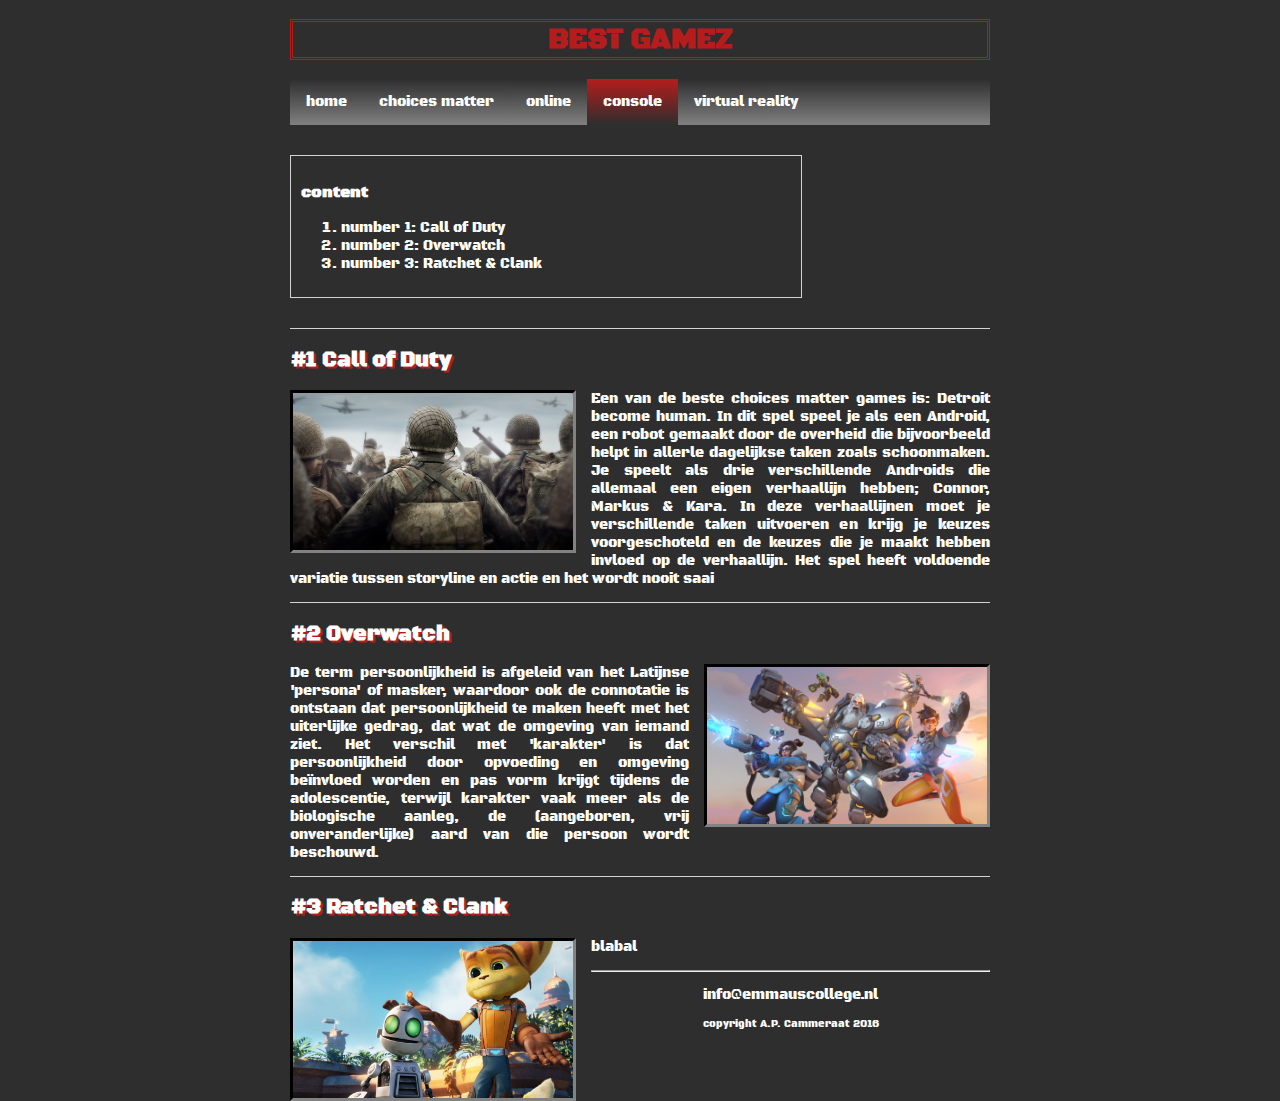
==== console.html @ 1f6e499d "Add files via upload" ====
<!DOCTYPE html>

<html>

    <head>
        <link rel="stylesheet" href="style.css">
        <title>Dit is een eenvoudige website</title>
        <link href='https://fonts.googleapis.com/css?family=Black Ops One' rel='stylesheet'>
    </head>
    
    <body>
        <main>
            <header>
                <h1 class="belangrijk">BEST GAMEZ</h1>
            </header>
            
            <nav>
                <ul>
                    <li><a href="home.html">home</a></li>
                    <li><a href="choices-matter.html">choices matter</a></li>
                    <li><a href="online.html">online</a></li>
                    <li><a class="active" href="console.html">console</a></li>
                    <li><a href="vr.html">virtual reality</a></li>
                </ul>
            </nav>

            <article>
           
            <div id="content"><h3 > content </h3>
            <ol>
             <li><a href="#nummer1">number 1: Call of Duty</a></li>
             <li><a href="#nummer2">number 2: Overwatch</a></li>
             <li><a href="#nummer3">number 3: Ratchet & Clank</a></li>
            </ol>
            </div> 

         <!-- nummer 1 -->

            <div class="tussentitel"><h2 id="nummer1"> #1 Call of Duty </h2>
                <p><img class="zweefLinks" src="afbeeldingen/cod.jpg">Een van de beste choices matter games is: Detroit become human. In dit spel speel je als een Android, een robot gemaakt door de overheid die bijvoorbeeld helpt in allerle dagelijkse taken zoals schoonmaken. Je speelt als drie verschillende Androids die allemaal een eigen verhaallijn hebben; Connor, Markus & Kara. In deze verhaallijnen moet je verschillende taken uitvoeren en krijg je keuzes voorgeschoteld en de keuzes die je maakt hebben invloed op de verhaallijn. Het spel heeft voldoende variatie tussen storyline en actie en het wordt nooit saai</p>  
            </div>

         <!-- nummer 2 -->

            <div class="tussentitel"><h2 id="nummer2">#2 Overwatch </h2>
                <p><img class="zweefRechts" src="afbeeldingen/Overwatch.png">De term persoonlijkheid is afgeleid van het Latijnse 'persona' of masker, waardoor ook de connotatie is ontstaan dat persoonlijkheid te maken heeft met het uiterlijke gedrag, dat wat de omgeving van iemand ziet. Het verschil met 'karakter' is dat persoonlijkheid door opvoeding en omgeving beïnvloed worden en pas vorm krijgt tijdens de adolescentie, terwijl karakter vaak meer als de biologische aanleg, de (aangeboren, vrij onveranderlijke) aard van die persoon wordt beschouwd.</p>
            </div>

         <!-- nummer 3 -->

            <div class="tussentitel"><h2 id="nummer3"> #3 Ratchet & Clank </h2>
                <p><img class="zweefLinks" src="afbeeldingen/ratchetandclank.jpg"> blabal </p>
            </div>

            </article>

         <!-- footer -->
            
            <footer>
                <hr/>
                <p>info@emmauscollege.nl</p>
                <p class="smalltext">copyright A.P. Cammeraat 2016</p>
            </footer>
        
        </main>
    
    </body>

</html>
---- style.css ----
/* Basislayout */

html, body {
    height: 100%;
    padding: 0;
    background-color:rgb(46,46,46);  
    color: white;
    font-family: 'Black Ops One';font-size: 14px;
}


main {
    margin: 0 auto;
    width: 700px;
    position: relative;
}


article {
    text-align: justify;
}


header {
    color: skyblue;
    text-align: center;
}


footer {
    text-align: center;
    padding-bottom: 10px;
}


/* specifieke stijlen */

img.zweefLinks {
    float: left;
    margin-right: 15px;
    overflow: hidden;
    width: 40%;
    border: inset rgb(46,46,46);
}

img.zweefRechts {
    float:right;
    margin-left:15px;
    width: 40%;
    border: inset rgb(46,46,46);
}

.smalltext {
    font-size: 0.7em;
}

a {
    color: white;
    text-decoration: none;
}

a:hover {
    text-decoration: underline;
}
.belangrijk {
    color:rgb(181, 29, 29);
    border: double rgb(181, 29, 29);
}

h2 .belangrijk {
    padding: 5px;
}

.tussentitel {
    border-top: 1px solid lightgray;
}

#content {
    border: 1px solid lightgray;
    margin-top: 30px;
    margin-bottom: 30px;
    padding: 10px;
    width: 70%;
}

h2 {
    clear:both;
    text-shadow: 2px 2px rgb(181, 29, 29);
}

@font-face {
  font-family: Rubik;
  src: url(Rubik-Italic.ttf);
}


/* navigatiebalk */

nav ul {
    list-style-type: none;
    margin: auto;
    padding: 0;
    background-color: rgb(71,71,71);
    background-image: linear-gradient(rgb(46,46,46), gray);
    overflow: hidden;
}

nav ul li {
    float: left;
}

nav li a {
    display: block;
    color: white;
    text-align: center;
    padding: 14px 16px;
    text-decoration: none;
}

nav li a:hover {
    background-color: rgb(46,46,46);
     background-image: linear-gradient(gray, rgb(46,46,46));
}

nav li a.active {
    background-color:rgb(181, 29, 29);
    background-image: linear-gradient(rgb(181, 29, 29), rgb(46, 46, 46));
}

/* slideshow */

/* Slideshow container */
.slideshow-container {
  position: relative;
  margin: auto;
}

/* Hide the images by default */
.mySlides {
  display: none;
}

/* Next & previous buttons */
.prev, .next {
  position: absolute;
  top: 50%;
  width: auto;
  margin-top: -22px;
  padding: 16px;
  color: white;
  font-weight: bold;
  font-size: 18px;
  transition: 0.6s ease;
  border-radius: 0 3px 3px 0;
  user-select: none;
}

/* Position the "next button" to the right */
.next {
  right: 0;
  border-radius: 3px 0 0 3px;
}

/* On hover, add a black background color with a little bit see-through */
.prev:hover, .next:hover {
  background-color: rgba(0,0,0,0.8);
}

.active, .dot:hover {
  background-color: #717171;
}

/* Fading animation */
.fade {
  -webkit-animation-name: fade;
  -webkit-animation-duration: 1.5s;
  animation-name: fade;
  animation-duration: 1.5s;
}

@-webkit-keyframes fade {
  from {opacity: .4} 
  to {opacity: 1}
}

@keyframes fade {
  from {opacity: .4} 
  to {opacity: 1}
}
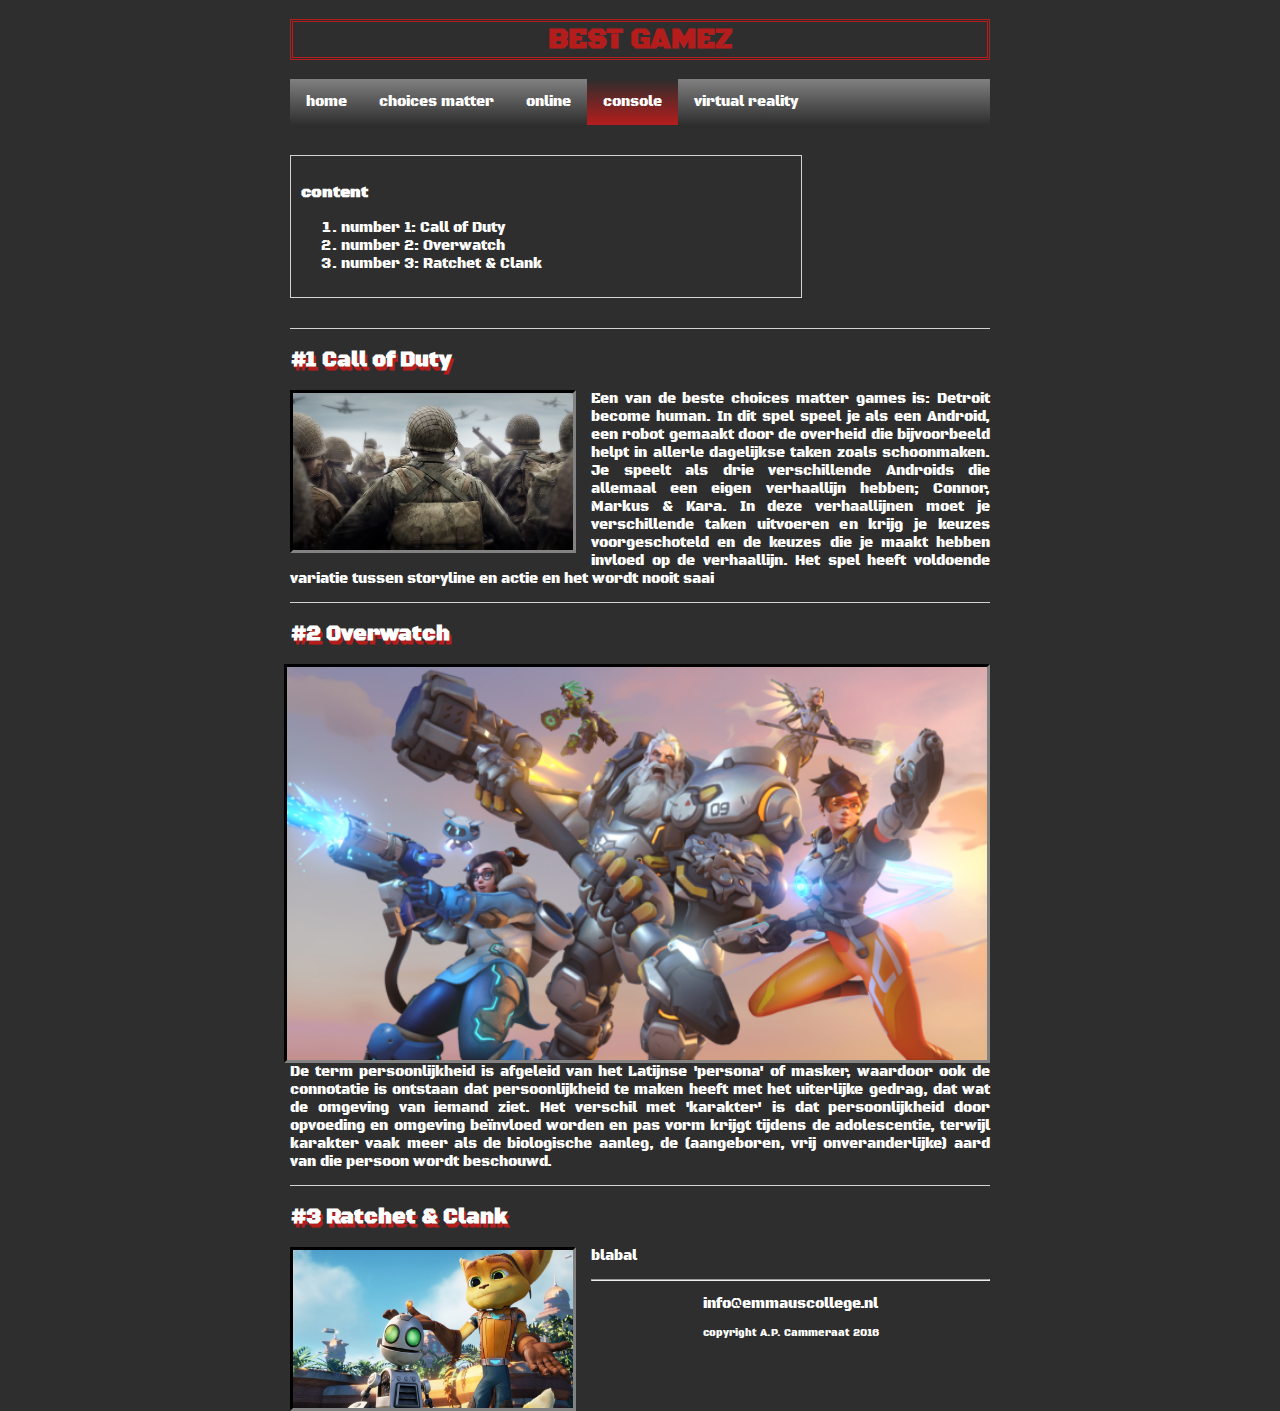
==== commit ac6642ff: "wijzigiingen" ====
--- a/console.html
+++ b/console.html
@@ -16,15 +16,45 @@
             
             <nav>
                 <ul>
-                    <li><a href="home.html">home</a></li>
-                    <li><a href="choices-matter.html">choices matter</a></li>
-                    <li><a href="online.html">online</a></li>
-                    <li><a class="active" href="console.html">console</a></li>
-                    <li><a href="vr.html">virtual reality</a></li>
+                    <!-- home -->
+                         <li><a href="index.html">home</a></li>
+
+                    <!-- choices matter -->
+
+                     <div class="dropdown">
+                         <li><a href="choices-matter.html">choices matter</a></li>
+                       <div class="dropdown-content">
+                         <p>choices matter games are games where you'll have to make different choices and these choices affect your game play</p>
+                       </div>
+                     </div>
+
+                    <!-- online -->
+ 
+                     <div class="dropdown">
+                         <li><a href="online.html">online</a></li>
+                       <div class="dropdown-content">
+                         <p>online games are games you play online but sometimes online games do recquire you to download something</p>
+                       </div>
+                     </div>
+
+                    <!-- console -->
+
+                         <li><a class="active" href="console.html">console</a></li>
+
+                    <!-- virtual reality -->
+                        
+                     <div class="dropdown">
+                         <li><a href="vr.html">virtual reality</a></li>
+                       <div class="dropdown-content">
+                         <p>virtual reality games are games you play with a virtual reality headset and make it look like the things you see are really there</p>
+                       </div>
+                     </div>
                 </ul>
             </nav>
 
             <article>
+
+         <!-- content -->
            
             <div id="content"><h3 > content </h3>
             <ol>
--- a/style.css
+++ b/style.css
@@ -32,27 +32,7 @@
     padding-bottom: 10px;
 }
 
-
-/* specifieke stijlen */
-
-img.zweefLinks {
-    float: left;
-    margin-right: 15px;
-    overflow: hidden;
-    width: 40%;
-    border: inset rgb(46,46,46);
-}
-
-img.zweefRechts {
-    float:right;
-    margin-left:15px;
-    width: 40%;
-    border: inset rgb(46,46,46);
-}
-
-.smalltext {
-    font-size: 0.7em;
-}
+/* links */
 
 a {
     color: white;
@@ -62,6 +42,14 @@
 a:hover {
     text-decoration: underline;
 }
+
+/* specifieke stijlen */
+
+.smalltext {
+    font-size: 0.7em;
+}
+
+
 .belangrijk {
     color:rgb(181, 29, 29);
     border: double rgb(181, 29, 29);
@@ -85,7 +73,7 @@
 
 h2 {
     clear:both;
-    text-shadow: 2px 2px rgb(181, 29, 29);
+    text-shadow: 2px 4px rgb(181, 29, 29);
 }
 
 @font-face {
@@ -101,7 +89,7 @@
     margin: auto;
     padding: 0;
     background-color: rgb(71,71,71);
-    background-image: linear-gradient(rgb(46,46,46), gray);
+    background-image: linear-gradient(gray, rgb(46,46,46));
     overflow: hidden;
 }
 
@@ -119,74 +107,75 @@
 
 nav li a:hover {
     background-color: rgb(46,46,46);
-     background-image: linear-gradient(gray, rgb(46,46,46));
+    background-image: linear-gradient(rgb(46,46,46), gray);
 }
 
 nav li a.active {
     background-color:rgb(181, 29, 29);
-    background-image: linear-gradient(rgb(181, 29, 29), rgb(46, 46, 46));
+    background-image: linear-gradient(rgb(46,46,46), rgb(181,29,29));
 }
 
-/* slideshow */
+/* dropdown */
 
-/* Slideshow container */
-.slideshow-container {
-  position: relative;
-  margin: auto;
+.dropdown-content {
+  display: none;
+  position: absolute;
+  background-color: gray;
+  min-width: 160px;
+  z-index: 1;
+  margin-top: 46px;
+  padding: 12px 16px;
+  color: rgb(46,46,46);
 }
 
-/* Hide the images by default */
-.mySlides {
-  display: none;
+.dropdown {
+  float: left;
+  overflow: hidden;
 }
 
-/* Next & previous buttons */
-.prev, .next {
-  position: absolute;
-  top: 50%;
-  width: auto;
-  margin-top: -22px;
-  padding: 16px;
-  color: white;
-  font-weight: bold;
-  font-size: 18px;
-  transition: 0.6s ease;
-  border-radius: 0 3px 3px 0;
-  user-select: none;
-}
-
-/* Position the "next button" to the right */
-.next {
-  right: 0;
-  border-radius: 3px 0 0 3px;
-}
-
-/* On hover, add a black background color with a little bit see-through */
-.prev:hover, .next:hover {
-  background-color: rgba(0,0,0,0.8);
-}
-
-.active, .dot:hover {
-  background-color: #717171;
-}
-
-/* Fading animation */
-.fade {
-  -webkit-animation-name: fade;
-  -webkit-animation-duration: 1.5s;
-  animation-name: fade;
-  animation-duration: 1.5s;
-}
-
-@-webkit-keyframes fade {
-  from {opacity: .4} 
-  to {opacity: 1}
-}
-
-@keyframes fade {
-  from {opacity: .4} 
-  to {opacity: 1}
+.dropdown:hover .dropdown-content {
+  display: block;
 }
 
 
+/* afbeeldingen */
 
+img.zweefLinks {
+    float: left;
+    margin-right: 15px;
+    overflow: hidden;
+    width: 40%;
+    border: inset rgb(46,46,46);
+}
+
+img.zweefRechts {
+    float:right;
+    margin-left:15px;
+    width: 40%;
+    border: inset rgb(46,46,46);
+    display: block;
+    width: 100%;
+    height: auto;
+}
+
+.box {
+  position: relative;
+  width: 40%;
+}
+
+.detroit {
+  bottom: 0; 
+  background: rgb(0, 0, 0);
+  background: rgba(0, 0, 0, 0.5);
+  color: #f1f1f1; 
+  transition: .5s ease;
+  opacity:0;
+  color: white;
+  font-size: 20px;
+  padding: 20px;
+  text-align: center;
+}
+
+.box:hover .detroit{
+    opacity: 1;
+}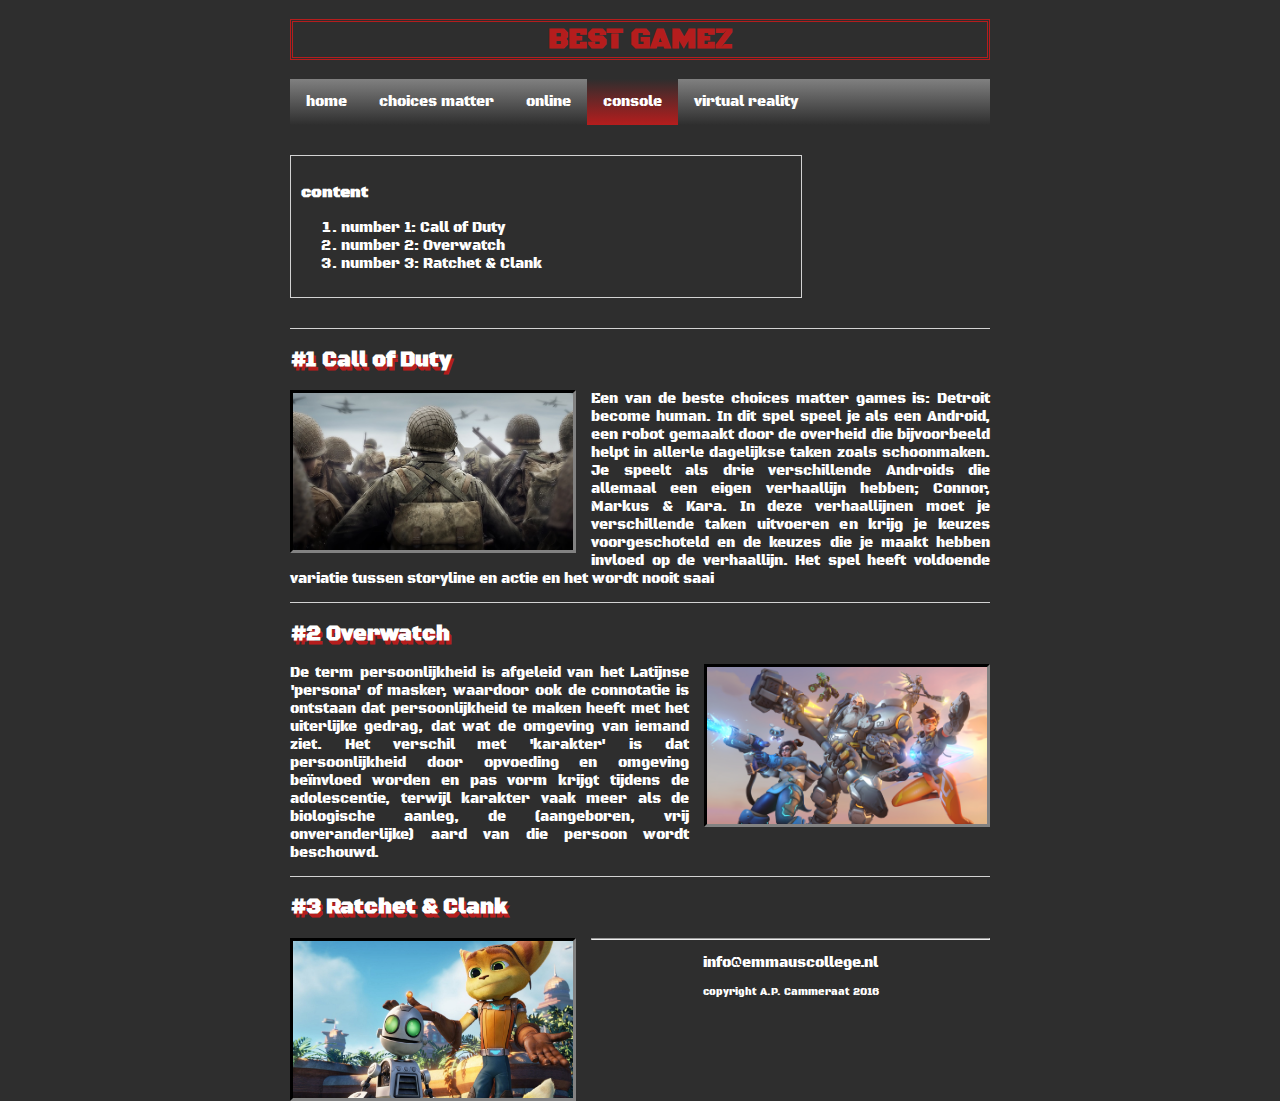
==== commit b7b2685b: "veranderingen" ====
--- a/console.html
+++ b/console.html
@@ -67,19 +67,22 @@
          <!-- nummer 1 -->
 
             <div class="tussentitel"><h2 id="nummer1"> #1 Call of Duty </h2>
-                <p><img class="zweefLinks" src="afbeeldingen/cod.jpg">Een van de beste choices matter games is: Detroit become human. In dit spel speel je als een Android, een robot gemaakt door de overheid die bijvoorbeeld helpt in allerle dagelijkse taken zoals schoonmaken. Je speelt als drie verschillende Androids die allemaal een eigen verhaallijn hebben; Connor, Markus & Kara. In deze verhaallijnen moet je verschillende taken uitvoeren en krijg je keuzes voorgeschoteld en de keuzes die je maakt hebben invloed op de verhaallijn. Het spel heeft voldoende variatie tussen storyline en actie en het wordt nooit saai</p>  
+                <div class="zoom"><img class="zweefLinks" src="afbeeldingen/cod.jpg"></div>
+                <p>Een van de beste choices matter games is: Detroit become human. In dit spel speel je als een Android, een robot gemaakt door de overheid die bijvoorbeeld helpt in allerle dagelijkse taken zoals schoonmaken. Je speelt als drie verschillende Androids die allemaal een eigen verhaallijn hebben; Connor, Markus & Kara. In deze verhaallijnen moet je verschillende taken uitvoeren en krijg je keuzes voorgeschoteld en de keuzes die je maakt hebben invloed op de verhaallijn. Het spel heeft voldoende variatie tussen storyline en actie en het wordt nooit saai</p>  
             </div>
 
          <!-- nummer 2 -->
 
             <div class="tussentitel"><h2 id="nummer2">#2 Overwatch </h2>
-                <p><img class="zweefRechts" src="afbeeldingen/Overwatch.png">De term persoonlijkheid is afgeleid van het Latijnse 'persona' of masker, waardoor ook de connotatie is ontstaan dat persoonlijkheid te maken heeft met het uiterlijke gedrag, dat wat de omgeving van iemand ziet. Het verschil met 'karakter' is dat persoonlijkheid door opvoeding en omgeving beïnvloed worden en pas vorm krijgt tijdens de adolescentie, terwijl karakter vaak meer als de biologische aanleg, de (aangeboren, vrij onveranderlijke) aard van die persoon wordt beschouwd.</p>
+                <div class="zoom"><img class="zweefRechts" src="afbeeldingen/Overwatch.png"></div>
+                <p>De term persoonlijkheid is afgeleid van het Latijnse 'persona' of masker, waardoor ook de connotatie is ontstaan dat persoonlijkheid te maken heeft met het uiterlijke gedrag, dat wat de omgeving van iemand ziet. Het verschil met 'karakter' is dat persoonlijkheid door opvoeding en omgeving beïnvloed worden en pas vorm krijgt tijdens de adolescentie, terwijl karakter vaak meer als de biologische aanleg, de (aangeboren, vrij onveranderlijke) aard van die persoon wordt beschouwd.</p>
             </div>
 
          <!-- nummer 3 -->
 
             <div class="tussentitel"><h2 id="nummer3"> #3 Ratchet & Clank </h2>
-                <p><img class="zweefLinks" src="afbeeldingen/ratchetandclank.jpg"> blabal </p>
+                <div class="zoom"><img class="zweefLinks" src="afbeeldingen/ratchetandclank.jpg"></div>
+                <p></p>
             </div>
 
             </article>
--- a/style.css
+++ b/style.css
@@ -153,29 +153,16 @@
     margin-left:15px;
     width: 40%;
     border: inset rgb(46,46,46);
-    display: block;
-    width: 100%;
-    height: auto;
 }
 
-.box {
-  position: relative;
-  width: 40%;
+.zoom {
+  transition: transform .2s;
+  margin: 0 auto;
+  
 }
 
-.detroit {
-  bottom: 0; 
-  background: rgb(0, 0, 0);
-  background: rgba(0, 0, 0, 0.5);
-  color: #f1f1f1; 
-  transition: .5s ease;
-  opacity:0;
-  color: white;
-  font-size: 20px;
-  padding: 20px;
-  text-align: center;
-}
-
-.box:hover .detroit{
-    opacity: 1;
+.zoom:hover {
+  -ms-transform: scale(1.5); /* IE 9 */
+  -webkit-transform: scale(1.5); /* Safari 3-8 */
+  transform: scale(1.5); 
 }